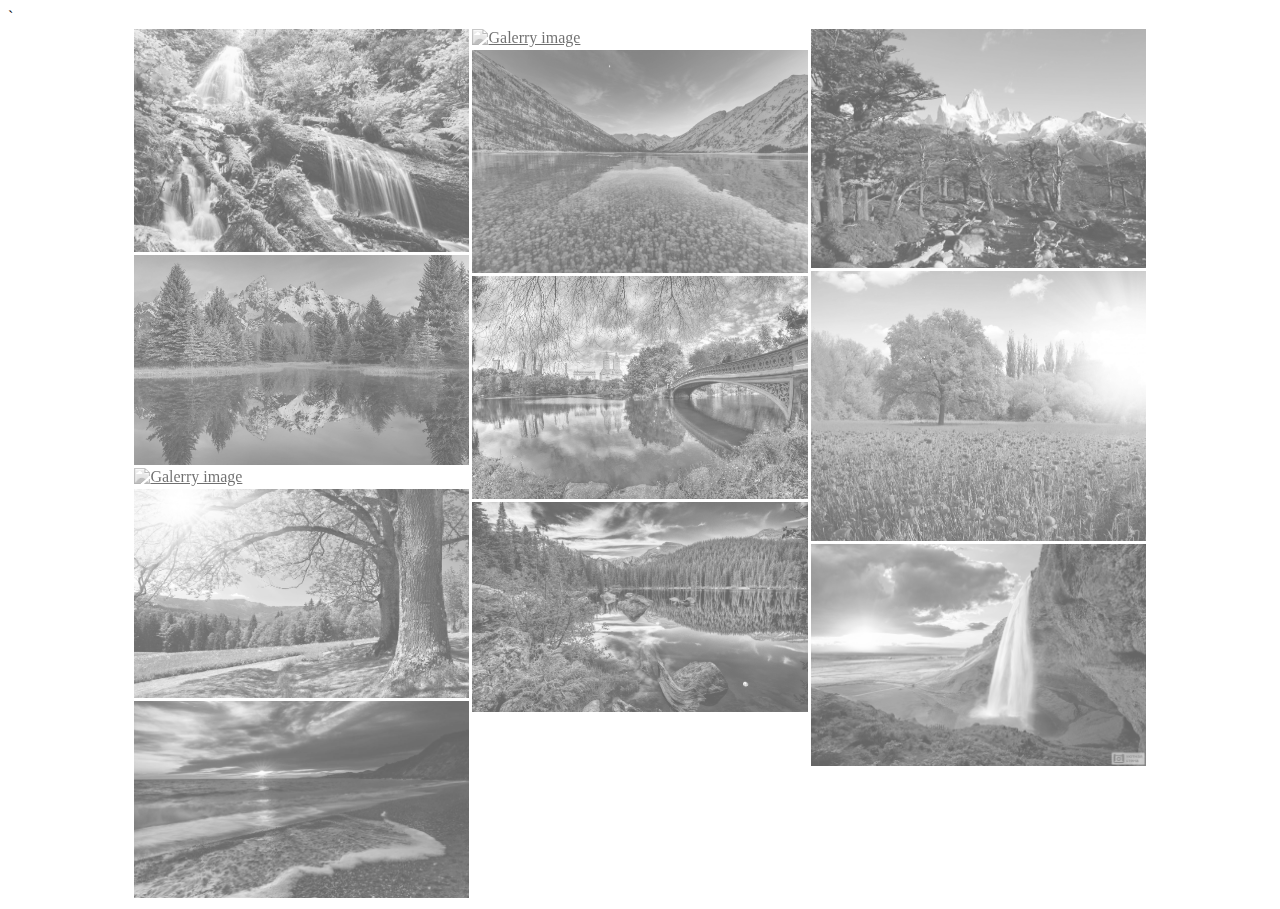
==== HTML1.html @ 3010437f "Add files via upload" ====
<!DOCTYPE html>`
<html lang="en">
<head>
	<meta charset="UTF-8">
	<meta name="viewport" content="width=device-width, initial-scale=1.0">
	<link rel="stylesheet" href="css/newMain.css">
	<title>Gallery</title>
</head>
<body>
	<main class="main">
		<div class="image-box">
			<a  href="imges/водопад.jpg" class = "image-wrapper" target = "_blank" ><img src="imges/водопад.jpg" alt="Galerry image" class = 'img'></a>
			<a href="imges/гора.jpg" class = "image-wrapper" target = "_blank" ><img src="imges/гора.jpg"alt="Galerry image" class = 'img'></a>
			<a href="imges/ГорныйЛес.jpg" class = "image-wrapper" target = "_blank" ><img src="imges/горныйЛес.jpg"alt="Galerry image" class = 'img'></a>
			<a href="imges/дерево.jpg" class = "image-wrapper" target = "_blank" ><img src="imges/дерево.jpg" alt="Galerry image" class = 'img'></a>
			<a href="imges/закат.jpg" class = "image-wrapper" target = "_blank" ><img src="imges/закат.jpg"alt="Galerry image" class = 'img'></a>
			<a href="imges/закатНаОзере.jpg" class = "image-wrapper" target = "_blank" ><img src="imges/закатНаОзере.jpg"alt="Galerry image" class = 'img'></a>
			<a href="imges/зимнееОзеро.jpg" class = "image-wrapper" target = "_blank" ><img src="imges/зимнееОзеро.jpg"alt="Galerry image" class = 'img'></a>
			<a href="imges/мост.jpg" class = "image-wrapper" target = "_blank" ><img src="imges/мост.jpg"alt="Galerry image" class = 'img'></a>
			<a href="imges/озеро.jpg" class = "image-wrapper" target = "_blank" ><img src="imges/озеро.jpg"alt="Galerry image" class = 'img'></a>
			<a href="imges/Парк.jpg" class = "image-wrapper" target = "_blank" ><img src="imges/Парк.jpg"alt="Galerry image" class = 'img'></a>
			<a href="imges/полеМаков.jpg" class = "image-wrapper" target = "_blank"><img src="imges/полеМаков.jpg"alt="Galerry image" class = 'img'></a>
			<a href="imges/суперВодопадище.jpg" class = "image-wrapper" target = "_blank" ><img src="imges/суперВодопадище.jpg"alt="Galerry image" class = 'img'></a>
		</div>

	</main>
</body>
</html>
---- css/newMain.css ----
.image-box{
	column-count: 3;
	column-gap: 3px;
	width: 80%;
	max-width: 1400px;
	margin: auto;
	padding: 3px;
}
.img{
	max-width: 100%;
	display: block;
}

.image-wrapper{
	display: block;
	opacity: 0.6;
	transition: 2s ;
	filter: grayscale(10);
}
.image-wrapper+.image-wrapper{
	margin: 3px 0;
}
.image-wrapper:hover{
	opacity: 1;
	filter:  hue-rotate(180deg);

}
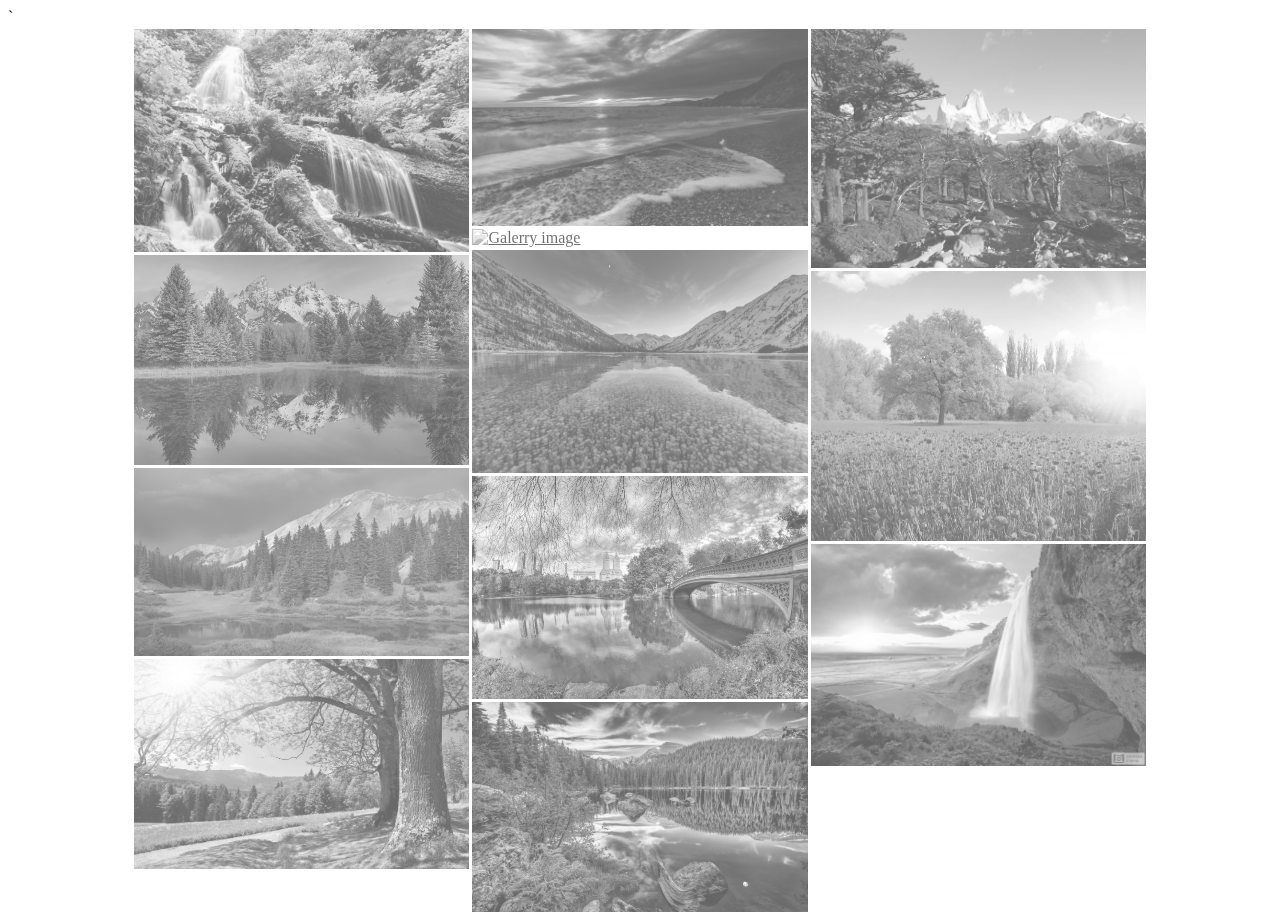
==== commit 363f5fd4: "Update HTML1.html" ====
--- a/HTML1.html
+++ b/HTML1.html
@@ -11,7 +11,7 @@
 		<div class="image-box">
 			<a  href="imges/водопад.jpg" class = "image-wrapper" target = "_blank" ><img src="imges/водопад.jpg" alt="Galerry image" class = 'img'></a>
 			<a href="imges/гора.jpg" class = "image-wrapper" target = "_blank" ><img src="imges/гора.jpg"alt="Galerry image" class = 'img'></a>
-			<a href="imges/ГорныйЛес.jpg" class = "image-wrapper" target = "_blank" ><img src="imges/горныйЛес.jpg"alt="Galerry image" class = 'img'></a>
+			<a href="imges/ГорныйЛес.jpg" class = "image-wrapper" target = "_blank" ><img src="imges/ГорныйЛес.jpg"alt="Galerry image" class = 'img'></a>
 			<a href="imges/дерево.jpg" class = "image-wrapper" target = "_blank" ><img src="imges/дерево.jpg" alt="Galerry image" class = 'img'></a>
 			<a href="imges/закат.jpg" class = "image-wrapper" target = "_blank" ><img src="imges/закат.jpg"alt="Galerry image" class = 'img'></a>
 			<a href="imges/закатНаОзере.jpg" class = "image-wrapper" target = "_blank" ><img src="imges/закатНаОзере.jpg"alt="Galerry image" class = 'img'></a>
@@ -25,4 +25,4 @@
 
 	</main>
 </body>
-</html>+</html>
